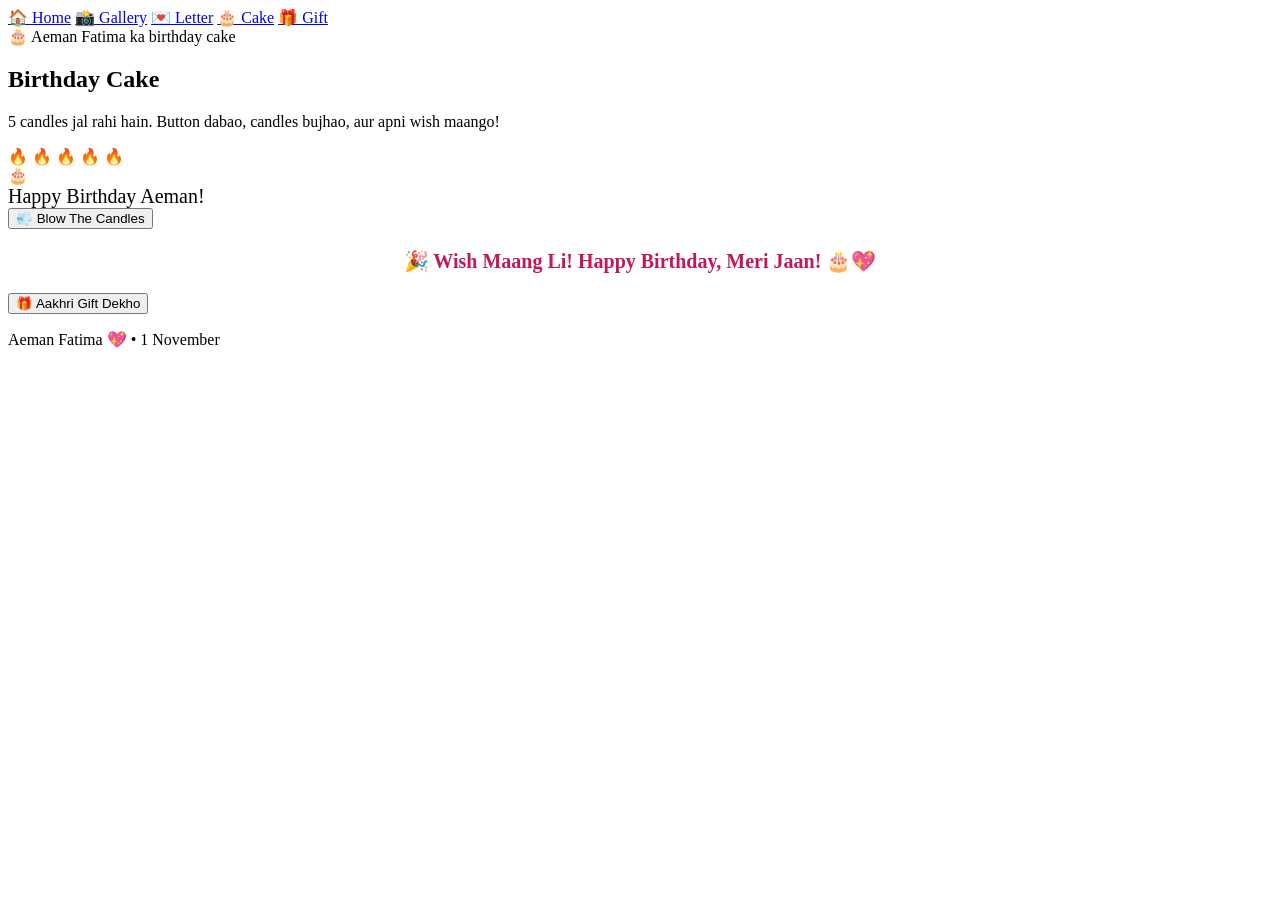
==== cake.html @ a7c3b5ad "Add cake.html for Aeman Fatima birthday site" ====
<!doctype html>
<html lang="en">
<head>
<meta charset="utf-8">
<meta name="viewport" content="width=device-width, initial-scale=1">
<title>Cake — Happy Birthday Aeman Fatima</title>
<link rel="stylesheet" href="style.css">
</head>
<body>
<header class="topbar"><nav class="nav" aria-label="Birthday pages">
<a href="index.html">🏠 Home</a>
<a href="gallery.html">📸 Gallery</a>
<a href="letter.html">💌 Letter</a>
<a href="cake.html" aria-current="page">🎂 Cake</a>
<a href="gift.html">🎁 Gift</a>
</nav></header>
<main class="wrap">
<section class="hero">
<span class="pill">🎂 Aeman Fatima ka birthday cake</span>
<h1>Birthday <span>Cake</span></h1>
<p class="sub">5 candles jal rahi hain. Button dabao, candles bujhao, aur apni wish maango!</p>
</section>

<section class="card">
<div class="cake" aria-label="Birthday cake with five candles">
<div><span class="flame">🔥</span> <span class="flame">🔥</span> <span class="flame">🔥</span> <span class="flame">🔥</span> <span class="flame">🔥</span></div>
<div>🎂</div>
<div style="font-size:20px">Happy Birthday Aeman!</div>
</div>
<button class="btn" id="blow" type="button">💨 Blow The Candles</button>
<p id="cake-msg" class="hidden" style="text-align:center;font-size:20px;font-weight:800;color:#c2185b">🎉 Wish Maang Li! Happy Birthday, Meri Jaan! 🎂💖</p>
</section>

<section class="card">
<a href="gift.html"><button class="btn secondary" type="button">🎁 Aakhri Gift Dekho</button></a>
</section>
<p class="footer">Aeman Fatima 💖 • 1 November</p>
</main>
<script src="script.js"></script>
</body>
</html>
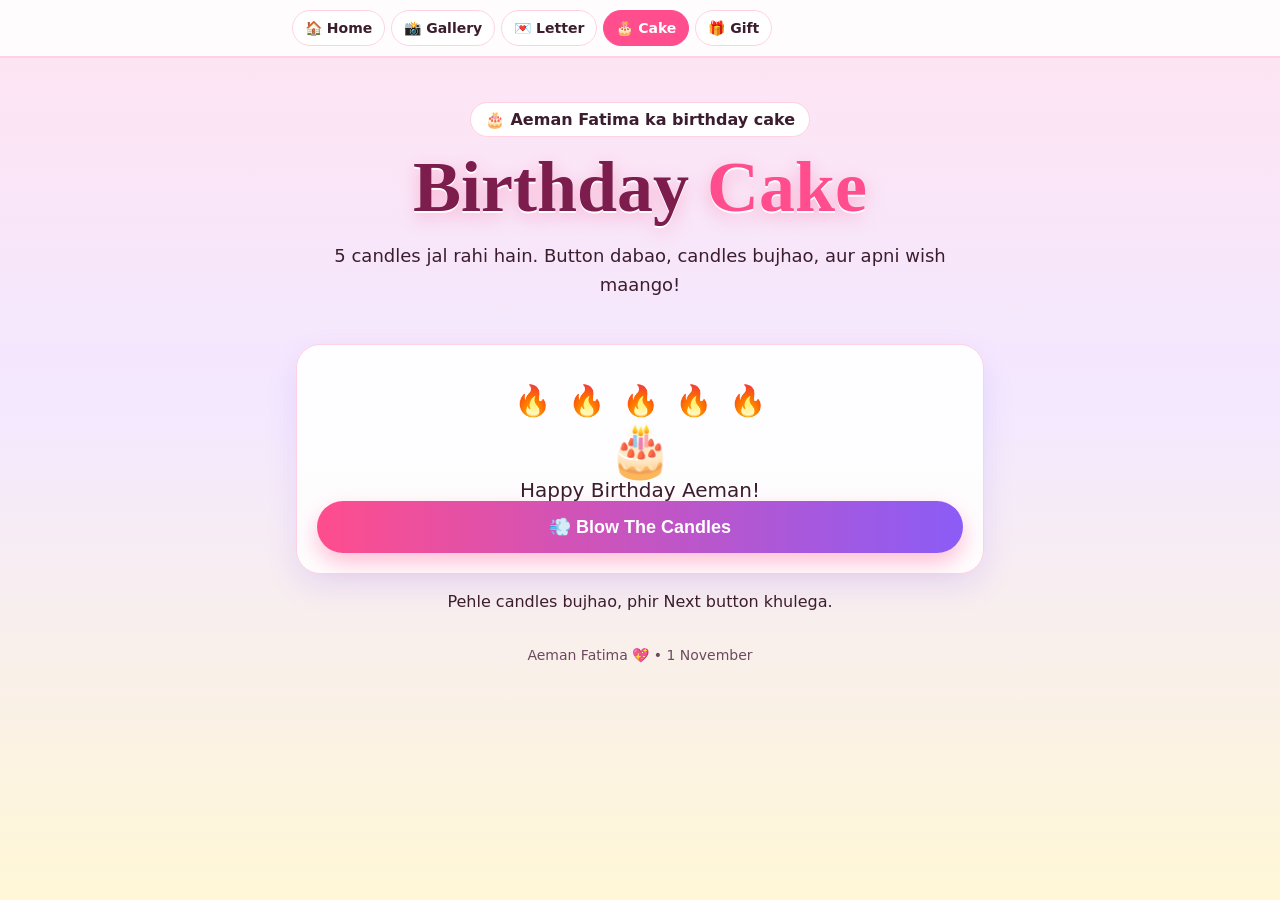
==== commit d41f0ab8: "Update cake.html: step-by-step flow and remove photo4" ====
--- a/cake.html
+++ b/cake.html
@@ -31,9 +31,11 @@
 <p id="cake-msg" class="hidden" style="text-align:center;font-size:20px;font-weight:800;color:#c2185b">🎉 Wish Maang Li! Happy Birthday, Meri Jaan! 🎂💖</p>
 </section>
 
-<section class="card">
-<a href="gift.html"><button class="btn secondary" type="button">🎁 Aakhri Gift Dekho</button></a>
+<section class="card hidden" id="gift-next">
+<p style="text-align:center">Cake complete ho gaya, ab agla page khul gaya hai.</p>
+<a href="gift.html"><button class="btn secondary" type="button">Next → Aakhri Gift Dekho (Page 5)</button></a>
 </section>
+<p style="text-align:center">Pehle candles bujhao, phir Next button khulega.</p>
 <p class="footer">Aeman Fatima 💖 • 1 November</p>
 </main>
 <script src="script.js"></script>
--- a/style.css
+++ b/style.css
@@ -0,0 +1,61 @@
+/* Aeman Fatima — birthday site. Mobile-first, no external assets. */
+*{box-sizing:border-box}
+:root{--pink:#ff4d8d;--purple:#8b5cf6;--gold:#f5c542;--cream:#fff7fb;--ink:#3b1d2e}
+html{scroll-behavior:smooth}
+body{margin:0;font-family:system-ui,-apple-system,"Segoe UI",Roboto,Arial,sans-serif;background:linear-gradient(180deg,#ffe4f1 0%,#f3e8ff 45%,#fff7d6 100%);color:var(--ink);overflow-x:hidden;min-height:100vh}
+a{color:inherit}
+.wrap{max-width:720px;margin:0 auto;padding:16px 16px 96px}
+.topbar{position:sticky;top:0;z-index:20;background:rgba(255,255,255,.88);backdrop-filter:blur(8px);border-bottom:2px solid #ffd1e3}
+.nav{max-width:720px;margin:0 auto;display:flex;gap:6px;overflow-x:auto;padding:10px 12px;scrollbar-width:none}
+.nav a{white-space:nowrap;text-decoration:none;font-weight:700;font-size:14px;padding:9px 12px;border-radius:999px;background:#fff;border:1px solid #ffd1e3}
+.nav a[aria-current="page"]{background:var(--pink);color:#fff;border-color:var(--pink)}
+.hero{text-align:center;padding:28px 8px 8px}
+.pill{display:inline-block;background:#fff;border:1px solid #ffd1e3;border-radius:999px;padding:7px 14px;font-weight:700}
+h1{font-family:Georgia,"Times New Roman",serif;font-size:clamp(38px,11vw,72px);line-height:1.02;margin:14px 0 8px;color:#7c1d4d;text-shadow:0 2px 0 #fff,0 6px 18px rgba(255,77,141,.35);animation:glow 3s ease-in-out infinite}
+h1 span{color:var(--pink)}
+@keyframes glow{0%,100%{text-shadow:0 2px 0 #fff,0 6px 18px rgba(255,77,141,.35)}50%{text-shadow:0 2px 0 #fff,0 10px 28px rgba(255,77,141,.65)}}
+.sub{font-size:18px;line-height:1.6}
+.card{background:rgba(255,255,255,.92);border:1px solid #ffd1e3;border-radius:24px;padding:20px;box-shadow:0 12px 30px rgba(139,92,246,.14);margin:18px 0}
+.card h2{font-family:Georgia,serif;margin:0 0 10px;color:#7c1d4d}
+.date{font-size:clamp(28px,8vw,44px);font-weight:900;text-align:center;color:var(--pink);letter-spacing:.5px}
+.count{display:grid;grid-template-columns:repeat(4,1fr);gap:10px;text-align:center;margin-top:14px}
+.count div{background:#fff7fb;border:1px solid #ffd1e3;border-radius:16px;padding:12px 4px}
+.count b{display:block;font-size:clamp(24px,7vw,36px)}
+.count span{font-size:12px;font-weight:700;letter-spacing:.08em}
+.today{font-size:28px;font-weight:900;text-align:center;color:var(--pink);animation:bounce 1.2s infinite}
+@keyframes bounce{0%,100%{transform:scale(1)}50%{transform:scale(1.06)}}
+.btn{display:block;width:100%;min-height:52px;border:0;border-radius:999px;background:linear-gradient(90deg,var(--pink),var(--purple));color:#fff;font-size:18px;font-weight:800;cursor:pointer;box-shadow:0 10px 22px rgba(255,77,141,.35);animation:glowbtn 2.4s infinite}
+.btn:active{transform:scale(.98)}
+@keyframes glowbtn{0%,100%{box-shadow:0 10px 22px rgba(255,77,141,.35)}50%{box-shadow:0 10px 30px rgba(139,92,246,.55)}}
+.btn.secondary{background:#fff;color:var(--pink);border:2px solid var(--pink)}
+img{max-width:100%;height:auto;display:block;border-radius:20px}
+.hero-photo{max-width:340px;margin:18px auto;transform:rotate(-1.5deg);border:6px solid #fff;box-shadow:0 18px 35px rgba(0,0,0,.18);transition:transform .3s}
+.grid{display:grid;grid-template-columns:1fr;gap:18px}
+@media(min-width:560px){.grid{grid-template-columns:1fr 1fr}}
+.flip{perspective:900px;cursor:pointer}
+.flip-inner{position:relative;width:100%;aspect-ratio:3/4.2;transform-style:preserve-3d;transition:transform .7s}
+.flip.flipped .flip-inner{transform:rotateY(180deg)}
+.flip-front,.flip-back{position:absolute;inset:0;backface-visibility:hidden;border-radius:22px;overflow:hidden}
+.flip-front img{width:100%;height:100%;object-fit:cover;border-radius:0}
+.flip-back{transform:rotateY(180deg);background:linear-gradient(160deg,var(--pink),var(--purple));color:#fff;display:flex;align-items:center;justify-content:center;text-align:center;padding:20px;font-size:19px;line-height:1.5}
+.flip-back small{display:block;margin-top:12px;opacity:.85}
+.dua{background:linear-gradient(160deg,#ff4d8d,#8b5cf6);color:#fff;border-radius:24px;padding:24px;box-shadow:0 16px 35px rgba(139,92,246,.35);animation:floaty 4s ease-in-out infinite}
+@keyframes floaty{0%,100%{transform:translateY(0)}50%{transform:translateY(-6px)}}
+.dua h2{font-family:Georgia,serif;margin-top:0}
+.dua p{font-size:19px;line-height:1.75}
+.heart{font-size:42px;text-align:center;animation:beat 1.1s infinite}
+@keyframes beat{0%,100%{transform:scale(1)}50%{transform:scale(1.25)}}
+.cake{text-align:center;font-size:52px;line-height:1.1}
+.cake .flame{font-size:30px;display:inline-block;animation:flick .5s infinite alternate}
+@keyframes flick{from{transform:scale(1) rotate(-3deg)}to{transform:scale(1.25) rotate(3deg)}}
+.cake .flame.out{opacity:.15;animation:none}
+.gift{font-size:110px;text-align:center;cursor:pointer;animation:bounce 1.4s infinite;user-select:none}
+.gift.open{animation:none;transform:scale(1.08)}
+.hidden{display:none!important}
+.fall{position:fixed;top:-40px;z-index:5;pointer-events:none;animation:fall linear forwards}
+@keyframes fall{to{transform:translateY(110vh) rotate(300deg)}}
+.spark{position:fixed;z-index:30;pointer-events:none;font-size:22px;animation:spark .8s ease-out forwards}
+@keyframes spark{to{transform:translateY(-60px) scale(.4);opacity:0}}
+.reveal{opacity:1}
+.footer{text-align:center;color:#6b4a5e;font-size:14px;padding:20px}
+.note{font-size:14px;color:#6b4a5e;line-height:1.5}
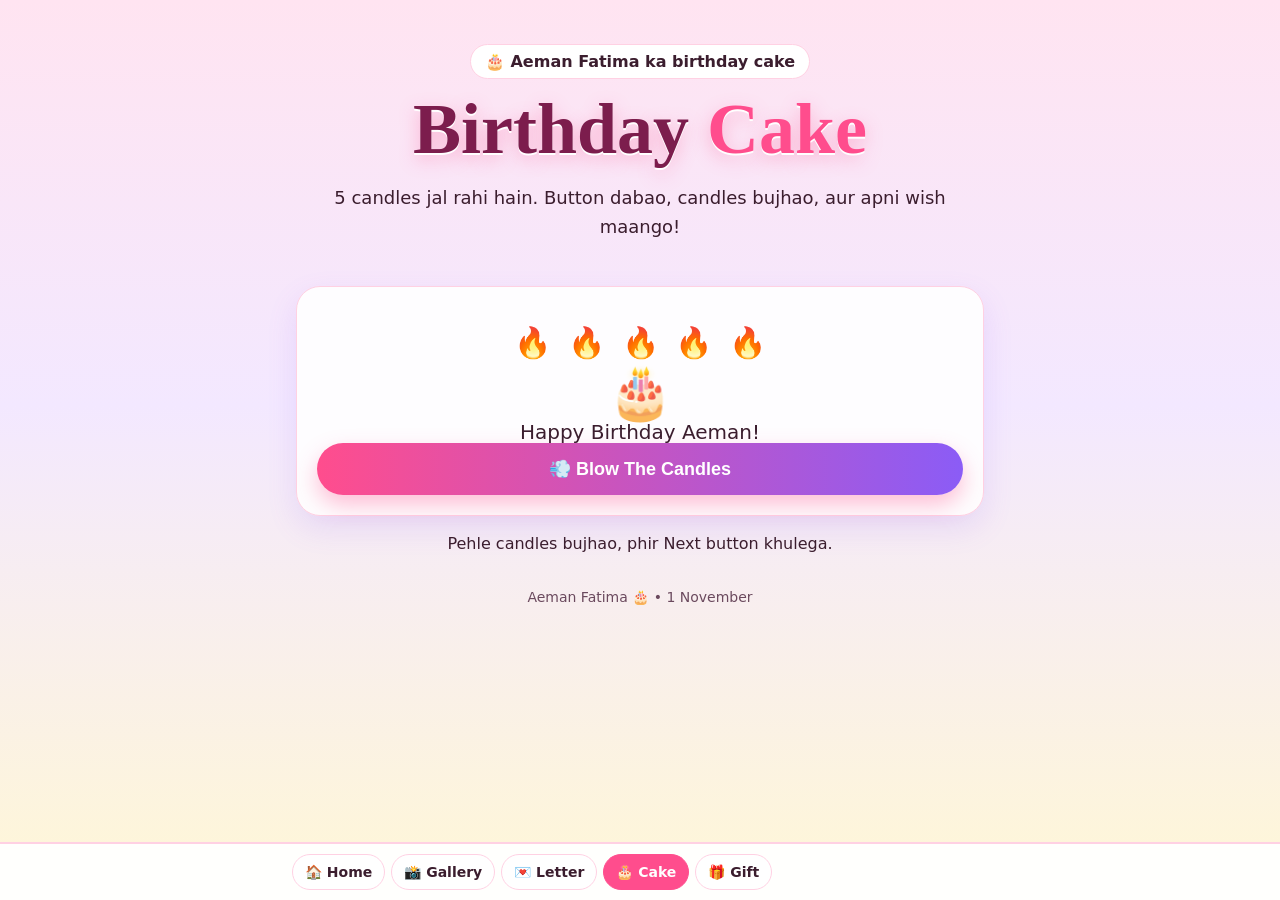
==== commit c26607be: "Professional update: bottom Pages nav, concise wording, birthday-only animations, fiancee wording" ====
--- a/cake.html
+++ b/cake.html
@@ -28,7 +28,7 @@
 <div style="font-size:20px">Happy Birthday Aeman!</div>
 </div>
 <button class="btn" id="blow" type="button">💨 Blow The Candles</button>
-<p id="cake-msg" class="hidden" style="text-align:center;font-size:20px;font-weight:800;color:#c2185b">🎉 Wish Maang Li! Happy Birthday, Meri Jaan! 🎂💖</p>
+<p id="cake-msg" class="hidden" style="text-align:center;font-size:20px;font-weight:800;color:#c2185b">🎉 Wish Maang Li! Happy Birthday, Meri Jaan! 🎂</p>
 </section>
 
 <section class="card hidden" id="gift-next">
@@ -36,7 +36,7 @@
 <a href="gift.html"><button class="btn secondary" type="button">Next → Aakhri Gift Dekho (Page 5)</button></a>
 </section>
 <p style="text-align:center">Pehle candles bujhao, phir Next button khulega.</p>
-<p class="footer">Aeman Fatima 💖 • 1 November</p>
+<p class="footer">Aeman Fatima 🎂 • 1 November</p>
 </main>
 <script src="script.js"></script>
 </body>
--- a/style.css
+++ b/style.css
@@ -5,7 +5,7 @@
 body{margin:0;font-family:system-ui,-apple-system,"Segoe UI",Roboto,Arial,sans-serif;background:linear-gradient(180deg,#ffe4f1 0%,#f3e8ff 45%,#fff7d6 100%);color:var(--ink);overflow-x:hidden;min-height:100vh}
 a{color:inherit}
 .wrap{max-width:720px;margin:0 auto;padding:16px 16px 96px}
-.topbar{position:sticky;top:0;z-index:20;background:rgba(255,255,255,.88);backdrop-filter:blur(8px);border-bottom:2px solid #ffd1e3}
+.topbar{position:fixed;bottom:0;left:0;right:0;z-index:20;background:rgba(255,255,255,.94);backdrop-filter:blur(8px);border-top:2px solid #ffd1e3}
 .nav{max-width:720px;margin:0 auto;display:flex;gap:6px;overflow-x:auto;padding:10px 12px;scrollbar-width:none}
 .nav a{white-space:nowrap;text-decoration:none;font-weight:700;font-size:14px;padding:9px 12px;border-radius:999px;background:#fff;border:1px solid #ffd1e3}
 .nav a[aria-current="page"]{background:var(--pink);color:#fff;border-color:var(--pink)}
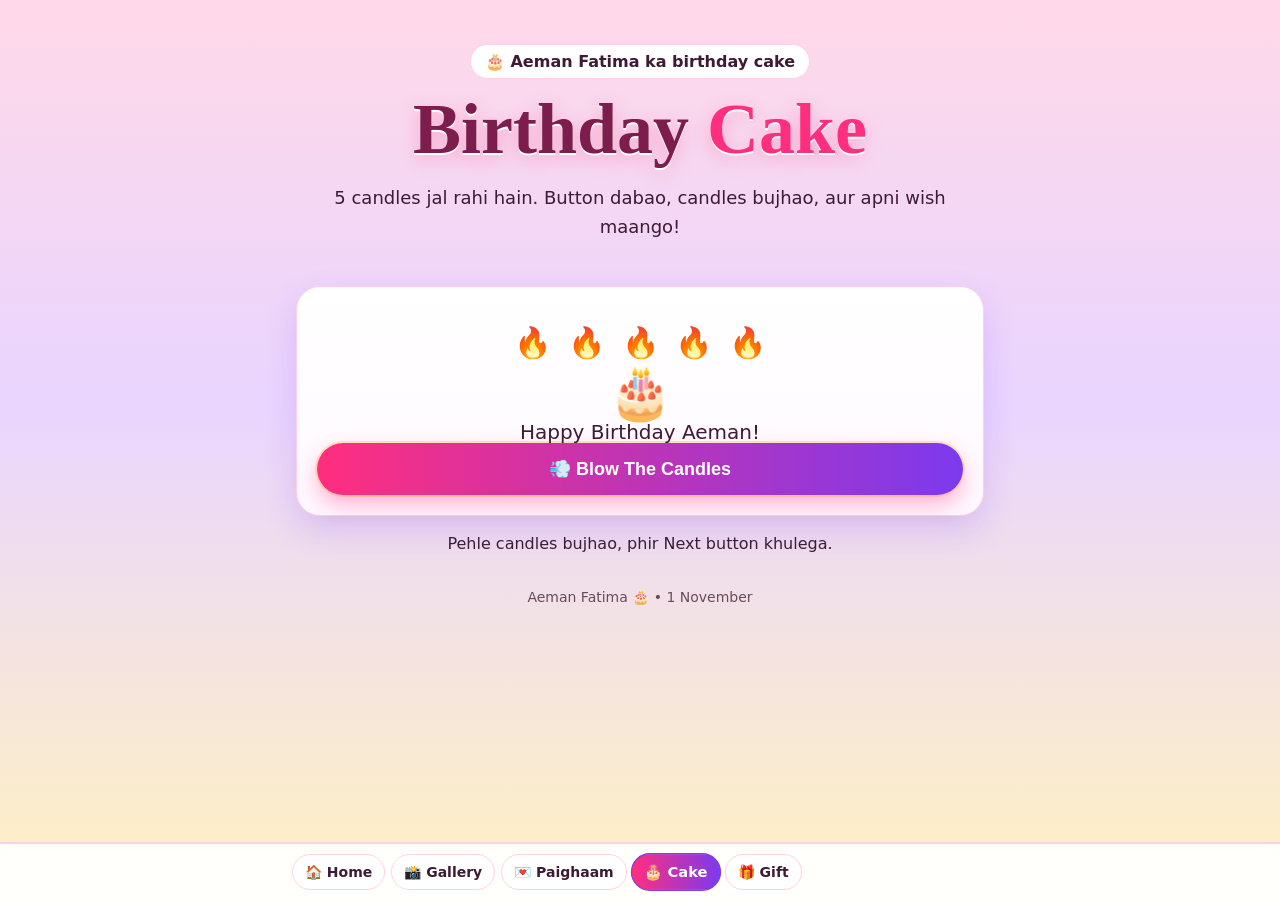
==== commit c9bbf6da: "Respectful Birthday Paighaam wording, no Love Letter" ====
--- a/cake.html
+++ b/cake.html
@@ -10,7 +10,7 @@
 <header class="topbar"><nav class="nav" aria-label="Birthday pages">
 <a href="index.html">🏠 Home</a>
 <a href="gallery.html">📸 Gallery</a>
-<a href="letter.html">💌 Letter</a>
+<a href="letter.html">💌 Paighaam</a>
 <a href="cake.html" aria-current="page">🎂 Cake</a>
 <a href="gift.html">🎁 Gift</a>
 </nav></header>
@@ -28,7 +28,7 @@
 <div style="font-size:20px">Happy Birthday Aeman!</div>
 </div>
 <button class="btn" id="blow" type="button">💨 Blow The Candles</button>
-<p id="cake-msg" class="hidden" style="text-align:center;font-size:20px;font-weight:800;color:#c2185b">🎉 Wish Maang Li! Happy Birthday, Meri Jaan! 🎂</p>
+<p id="cake-msg" class="hidden" style="text-align:center;font-size:20px;font-weight:800;color:#c2185b">🎉 Wish Maang Li! Happy Birthday, Aeman Fatima! 🎂</p>
 </section>
 
 <section class="card hidden" id="gift-next">
--- a/style.css
+++ b/style.css
@@ -1,21 +1,23 @@
 /* Aeman Fatima — birthday site. Mobile-first, no external assets. */
 *{box-sizing:border-box}
-:root{--pink:#ff4d8d;--purple:#8b5cf6;--gold:#f5c542;--cream:#fff7fb;--ink:#3b1d2e}
+:root{--pink:#ff2e7e;--purple:#7c3aed;--gold:#f7c948;--cream:#fff7fb;--ink:#3d1a35}
 html{scroll-behavior:smooth}
-body{margin:0;font-family:system-ui,-apple-system,"Segoe UI",Roboto,Arial,sans-serif;background:linear-gradient(180deg,#ffe4f1 0%,#f3e8ff 45%,#fff7d6 100%);color:var(--ink);overflow-x:hidden;min-height:100vh}
+body{margin:0;font-family:system-ui,-apple-system,"Segoe UI",Roboto,Arial,sans-serif;background:linear-gradient(180deg,#ffd9e8 0%,#e9d5ff 45%,#fff2c2 100%);color:var(--ink);overflow-x:hidden;min-height:100vh}
 a{color:inherit}
 .wrap{max-width:720px;margin:0 auto;padding:16px 16px 96px}
 .topbar{position:fixed;bottom:0;left:0;right:0;z-index:20;background:rgba(255,255,255,.94);backdrop-filter:blur(8px);border-top:2px solid #ffd1e3}
 .nav{max-width:720px;margin:0 auto;display:flex;gap:6px;overflow-x:auto;padding:10px 12px;scrollbar-width:none}
 .nav a{white-space:nowrap;text-decoration:none;font-weight:700;font-size:14px;padding:9px 12px;border-radius:999px;background:#fff;border:1px solid #ffd1e3}
-.nav a[aria-current="page"]{background:var(--pink);color:#fff;border-color:var(--pink)}
-.hero{text-align:center;padding:28px 8px 8px}
+.nav a{transition:transform .2s}
+.nav a[aria-current="page"]{background:linear-gradient(90deg,var(--pink),var(--purple));color:#fff;border-color:var(--purple);transform:scale(1.05)}
+.hero{text-align:center;padding:28px 8px 8px;animation:fadeUp .7s ease both}
+@keyframes fadeUp{from{opacity:0;transform:translateY(14px)}to{opacity:1;transform:translateY(0)}}
 .pill{display:inline-block;background:#fff;border:1px solid #ffd1e3;border-radius:999px;padding:7px 14px;font-weight:700}
 h1{font-family:Georgia,"Times New Roman",serif;font-size:clamp(38px,11vw,72px);line-height:1.02;margin:14px 0 8px;color:#7c1d4d;text-shadow:0 2px 0 #fff,0 6px 18px rgba(255,77,141,.35);animation:glow 3s ease-in-out infinite}
 h1 span{color:var(--pink)}
 @keyframes glow{0%,100%{text-shadow:0 2px 0 #fff,0 6px 18px rgba(255,77,141,.35)}50%{text-shadow:0 2px 0 #fff,0 10px 28px rgba(255,77,141,.65)}}
 .sub{font-size:18px;line-height:1.6}
-.card{background:rgba(255,255,255,.92);border:1px solid #ffd1e3;border-radius:24px;padding:20px;box-shadow:0 12px 30px rgba(139,92,246,.14);margin:18px 0}
+.card{background:linear-gradient(180deg,#ffffff,#fff9ff);border:1px solid #ffd1e3;border-radius:24px;padding:20px;box-shadow:0 14px 32px rgba(124,58,237,.18);margin:18px 0;animation:fadeUp .7s ease both}
 .card h2{font-family:Georgia,serif;margin:0 0 10px;color:#7c1d4d}
 .date{font-size:clamp(28px,8vw,44px);font-weight:900;text-align:center;color:var(--pink);letter-spacing:.5px}
 .count{display:grid;grid-template-columns:repeat(4,1fr);gap:10px;text-align:center;margin-top:14px}
@@ -24,7 +26,7 @@
 .count span{font-size:12px;font-weight:700;letter-spacing:.08em}
 .today{font-size:28px;font-weight:900;text-align:center;color:var(--pink);animation:bounce 1.2s infinite}
 @keyframes bounce{0%,100%{transform:scale(1)}50%{transform:scale(1.06)}}
-.btn{display:block;width:100%;min-height:52px;border:0;border-radius:999px;background:linear-gradient(90deg,var(--pink),var(--purple));color:#fff;font-size:18px;font-weight:800;cursor:pointer;box-shadow:0 10px 22px rgba(255,77,141,.35);animation:glowbtn 2.4s infinite}
+.btn{display:block;width:100%;min-height:52px;border:0;border-radius:999px;background:linear-gradient(90deg,var(--pink),var(--purple));color:#fff;font-size:18px;font-weight:800;cursor:pointer;box-shadow:0 10px 22px rgba(255,46,126,.35),0 0 0 2px rgba(247,201,72,.35);animation:glowbtn 2.4s infinite}
 .btn:active{transform:scale(.98)}
 @keyframes glowbtn{0%,100%{box-shadow:0 10px 22px rgba(255,77,141,.35)}50%{box-shadow:0 10px 30px rgba(139,92,246,.55)}}
 .btn.secondary{background:#fff;color:var(--pink);border:2px solid var(--pink)}
@@ -39,7 +41,7 @@
 .flip-front img{width:100%;height:100%;object-fit:cover;border-radius:0}
 .flip-back{transform:rotateY(180deg);background:linear-gradient(160deg,var(--pink),var(--purple));color:#fff;display:flex;align-items:center;justify-content:center;text-align:center;padding:20px;font-size:19px;line-height:1.5}
 .flip-back small{display:block;margin-top:12px;opacity:.85}
-.dua{background:linear-gradient(160deg,#ff4d8d,#8b5cf6);color:#fff;border-radius:24px;padding:24px;box-shadow:0 16px 35px rgba(139,92,246,.35);animation:floaty 4s ease-in-out infinite}
+.dua{background:linear-gradient(160deg,var(--pink),var(--purple),#f7c948);color:#fff;border-radius:24px;padding:24px;box-shadow:0 16px 35px rgba(124,58,237,.35);animation:fadeUp .7s ease both,floaty 4s ease-in-out .7s infinite}
 @keyframes floaty{0%,100%{transform:translateY(0)}50%{transform:translateY(-6px)}}
 .dua h2{font-family:Georgia,serif;margin-top:0}
 .dua p{font-size:19px;line-height:1.75}
@@ -53,6 +55,8 @@
 .gift.open{animation:none;transform:scale(1.08)}
 .hidden{display:none!important}
 .fall{position:fixed;top:-40px;z-index:5;pointer-events:none;animation:fall linear forwards}
+.rise{position:fixed;bottom:-40px;z-index:5;pointer-events:none;animation:rise linear forwards}
+@keyframes rise{to{transform:translateY(-110vh) rotate(-15deg)}}
 @keyframes fall{to{transform:translateY(110vh) rotate(300deg)}}
 .spark{position:fixed;z-index:30;pointer-events:none;font-size:22px;animation:spark .8s ease-out forwards}
 @keyframes spark{to{transform:translateY(-60px) scale(.4);opacity:0}}
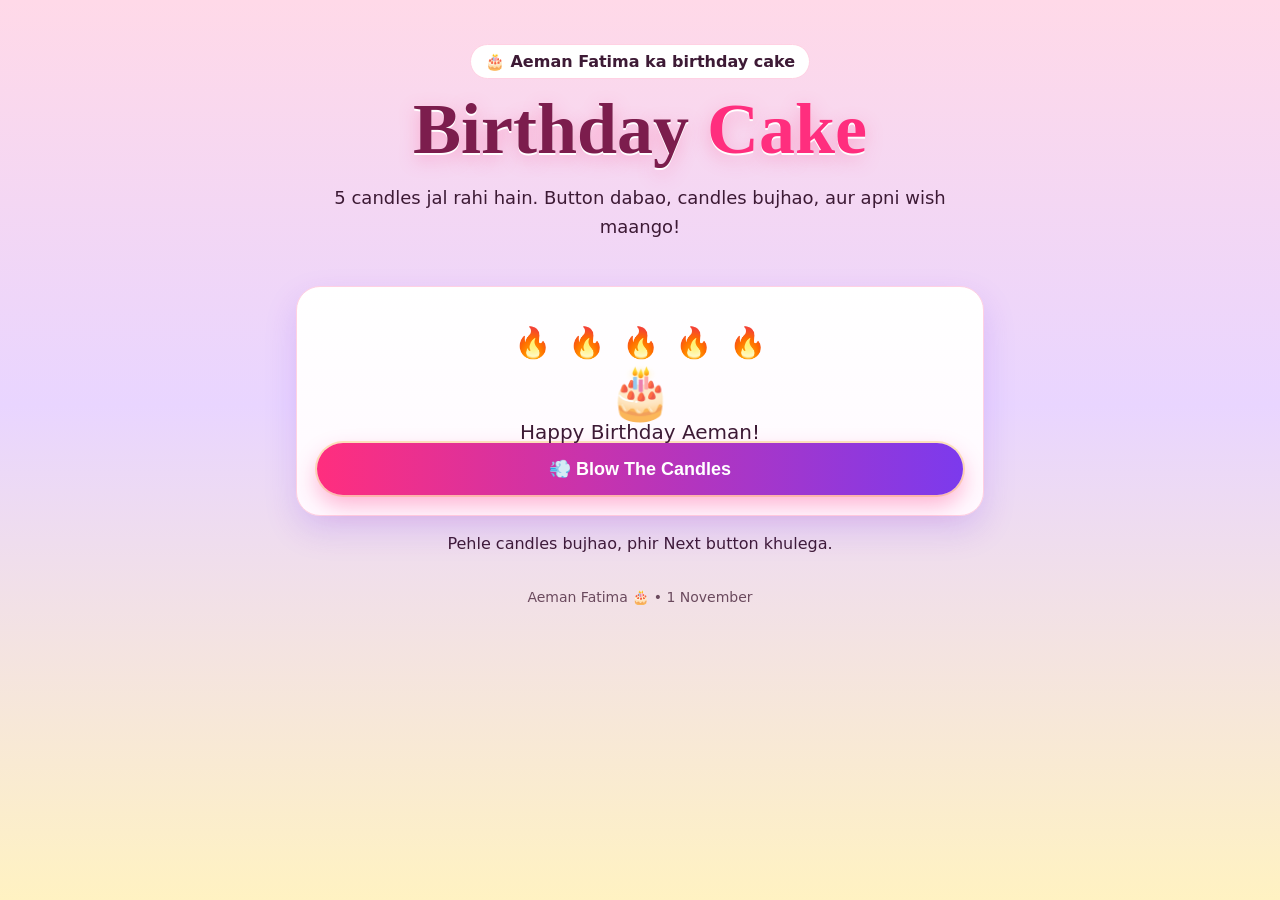
==== commit 025a398e: "Step section last, remove bottom nav, auto Happy Birthday music" ====
--- a/cake.html
+++ b/cake.html
@@ -7,13 +7,6 @@
 <link rel="stylesheet" href="style.css">
 </head>
 <body>
-<header class="topbar"><nav class="nav" aria-label="Birthday pages">
-<a href="index.html">🏠 Home</a>
-<a href="gallery.html">📸 Gallery</a>
-<a href="letter.html">💌 Paighaam</a>
-<a href="cake.html" aria-current="page">🎂 Cake</a>
-<a href="gift.html">🎁 Gift</a>
-</nav></header>
 <main class="wrap">
 <section class="hero">
 <span class="pill">🎂 Aeman Fatima ka birthday cake</span>
--- a/style.css
+++ b/style.css
@@ -4,7 +4,7 @@
 html{scroll-behavior:smooth}
 body{margin:0;font-family:system-ui,-apple-system,"Segoe UI",Roboto,Arial,sans-serif;background:linear-gradient(180deg,#ffd9e8 0%,#e9d5ff 45%,#fff2c2 100%);color:var(--ink);overflow-x:hidden;min-height:100vh}
 a{color:inherit}
-.wrap{max-width:720px;margin:0 auto;padding:16px 16px 96px}
+.wrap{max-width:720px;margin:0 auto;padding:16px 16px 24px}
 .topbar{position:fixed;bottom:0;left:0;right:0;z-index:20;background:rgba(255,255,255,.94);backdrop-filter:blur(8px);border-top:2px solid #ffd1e3}
 .nav{max-width:720px;margin:0 auto;display:flex;gap:6px;overflow-x:auto;padding:10px 12px;scrollbar-width:none}
 .nav a{white-space:nowrap;text-decoration:none;font-weight:700;font-size:14px;padding:9px 12px;border-radius:999px;background:#fff;border:1px solid #ffd1e3}
